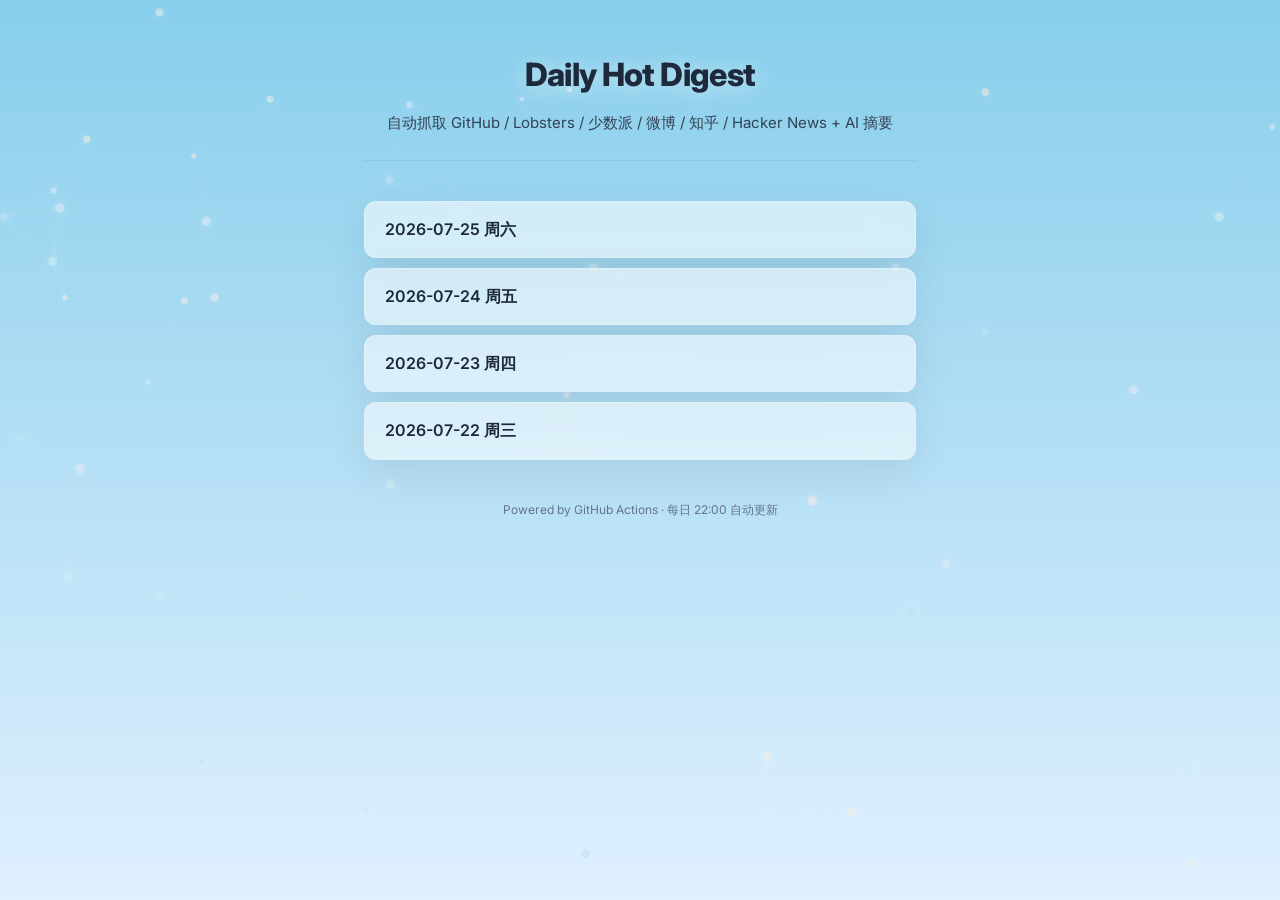
==== site/index.html @ 611ba4c2 "auto: daily digest 2026-07-25" ====
<!DOCTYPE html>
<html lang="zh-CN">
<head>
<meta charset="UTF-8">
<meta name="viewport" content="width=device-width, initial-scale=1.0">
<title>Daily Hot Digest - Archive</title>
<link rel="preconnect" href="https://fonts.googleapis.com" />
<link rel="preconnect" href="https://fonts.gstatic.com" crossorigin />
<link href="https://fonts.googleapis.com/css2?family=Inter:opsz,wght@14..32,400;14..32,500;14..32,600;14..32,700;14..32,800&display=swap" rel="stylesheet" />
<style>
* { margin: 0; padding: 0; box-sizing: border-box; }
:root {
    --bg-primary: #f0f4fa; --bg-card: rgba(255,255,255,0.55); --border-card: rgba(255,255,255,0.25);
    --text-primary: #1e293b; --text-secondary: #334155; --text-muted: #64748b;
    --shadow-card: 0 12px 40px rgba(0,0,0,0.08); --radius-card: 20px;
    --transition-smooth: cubic-bezier(0.22, 1, 0.36, 1);
    --color-dev: #3b82f6;
}
html { scroll-behavior: smooth; }
body {
    font-family: 'Inter', -apple-system, 'Segoe UI', 'Microsoft YaHei', 'PingFang SC', sans-serif;
    background: var(--bg-primary); color: var(--text-primary);
    min-height: 100vh; overflow-x: hidden; line-height: 1.7;
}
#bg-canvas { position: fixed; top: 0; left: 0; width: 100vw; height: 100vh; z-index: 0; pointer-events: none; }
.container { position: relative; z-index: 2; max-width: 600px; margin: 0 auto; padding: 48px 24px 64px; }
.header { text-align: center; margin-bottom: 40px; padding-bottom: 24px; border-bottom: 1px solid rgba(0,0,0,0.06); }
.header h1 {
    font-size: 32px; font-weight: 800; letter-spacing: -0.02em;
    color: var(--text-primary);
    text-shadow: 0 2px 20px rgba(255,255,255,0.5);
}
.header p { font-size: 15px; color: var(--text-secondary); margin-top: 8px; }
.date-list { list-style: none; }
.date-list li {
    background: var(--bg-card); backdrop-filter: blur(20px); -webkit-backdrop-filter: blur(20px);
    border: 1px solid var(--border-card); border-radius: 12px;
    padding: 14px 20px; margin-bottom: 10px; box-shadow: var(--shadow-card);
    transition: transform 0.3s var(--transition-smooth), border-color 0.3s ease;
}
.date-list li:hover { transform: translateY(-2px); border-color: rgba(255,255,255,0.5); }
.date-list li a {
    color: var(--text-primary); text-decoration: none; font-size: 16px; font-weight: 600;
}
.date-list li a:hover { color: var(--color-dev, #3b82f6); }
.empty { text-align: center; padding: 60px 20px; color: var(--text-secondary); font-size: 15px; }
.footer { text-align: center; margin-top: 40px; font-size: 12px; color: var(--text-muted); }
::-webkit-scrollbar { width: 6px; }
::-webkit-scrollbar-track { background: transparent; }
::-webkit-scrollbar-thumb { background: rgba(0,0,0,0.15); border-radius: 10px; }
</style>
</head>
<body>
<canvas id="bg-canvas"></canvas>
<div class="container">
    <div class="header">
        <h1>Daily Hot Digest</h1>
        <p>自动抓取 GitHub / Lobsters / 少数派 / 微博 / 知乎 / Hacker News + AI 摘要</p>
    </div>
    <ul class="date-list"><li><a href="2026-07-25.html">2026-07-25 周六</a></li><li><a href="2026-07-24.html">2026-07-24 周五</a></li><li><a href="2026-07-23.html">2026-07-23 周四</a></li><li><a href="2026-07-22.html">2026-07-22 周三</a></li></ul>
    <div class="footer">
        Powered by GitHub Actions &middot; 每日 22:00 自动更新
    </div>
</div>
<script>

(function() {
    'use strict';
    var canvas = document.getElementById('bg-canvas');
    if (!canvas) return;
    var ctx = canvas.getContext('2d');
    var W, H;

    function resize() {
        W = window.innerWidth; H = window.innerHeight;
        canvas.width = W; canvas.height = H;
    }
    window.addEventListener('resize', resize);
    resize();

    // 加载蓝天白云背景图片
    var bgImage = new Image();
    bgImage.crossOrigin = 'anonymous';
    bgImage.src = 'https://images.unsplash.com/photo-1506744038136-46273834b3fb?w=1920&q=80';
    var bgLoaded = false;
    bgImage.onload = function() { bgLoaded = true; };
    bgImage.onerror = function() { bgLoaded = false; };

    // 粒子系统（适配蓝天白云风格）
    var particles = [];
    var PARTICLE_COUNT = 50;
    var CONNECTION_DIST = 130;
    var MOUSE_RADIUS = 160;
    var mouseX = null, mouseY = null;

    var colorPalette = [
        'hsla(210, 80%, 90%, 0.7)',
        'hsla(200, 70%, 85%, 0.6)',
        'hsla(40, 60%, 92%, 0.5)',
        'hsla(0, 50%, 95%, 0.5)',
        'hsla(190, 60%, 88%, 0.6)',
        'hsla(220, 50%, 92%, 0.6)',
    ];

    function Particle() { this.reset(); }
    Particle.prototype.reset = function() {
        this.x = Math.random() * W; this.y = Math.random() * H;
        this.vx = (Math.random() - 0.5) * 0.6; this.vy = (Math.random() - 0.5) * 0.6;
        this.radius = 2 + Math.random() * 3;
        this.color = colorPalette[Math.floor(Math.random() * colorPalette.length)];
    };
    Particle.prototype.update = function() {
        this.x += this.vx; this.y += this.vy;
        if (mouseX !== null && mouseY !== null) {
            var dx = this.x - mouseX, dy = this.y - mouseY;
            var dist = Math.sqrt(dx * dx + dy * dy);
            if (dist < MOUSE_RADIUS && dist > 1) {
                var force = (MOUSE_RADIUS - dist) / MOUSE_RADIUS * 0.4;
                this.x += (dx / dist) * force; this.y += (dy / dist) * force;
            }
        }
        if (this.x < 0) { this.x = 0; this.vx *= -0.5; }
        if (this.x > W) { this.x = W; this.vx *= -0.5; }
        if (this.y < 0) { this.y = 0; this.vy *= -0.5; }
        if (this.y > H) { this.y = H; this.vy *= -0.5; }
        this.vx += (Math.random() - 0.5) * 0.03;
        this.vy += (Math.random() - 0.5) * 0.03;
        var sp = Math.sqrt(this.vx * this.vx + this.vy * this.vy);
        if (sp > 0.8) { this.vx = (this.vx / sp) * 0.8; this.vy = (this.vy / sp) * 0.8; }
    };
    Particle.prototype.draw = function() {
        ctx.beginPath(); ctx.arc(this.x, this.y, this.radius, 0, Math.PI * 2);
        ctx.fillStyle = this.color;
        ctx.shadowColor = 'rgba(255,255,255,0.3)'; ctx.shadowBlur = 10;
        ctx.fill(); ctx.shadowBlur = 0;
    };

    for (var i = 0; i < PARTICLE_COUNT; i++) particles.push(new Particle());

    function drawConnections() {
        for (var i = 0; i < particles.length; i++) {
            for (var j = i + 1; j < particles.length; j++) {
                var dx = particles[i].x - particles[j].x;
                var dy = particles[i].y - particles[j].y;
                var dist = Math.sqrt(dx * dx + dy * dy);
                if (dist < CONNECTION_DIST) {
                    var alpha = (1 - dist / CONNECTION_DIST) * 0.2;
                    ctx.beginPath();
                    ctx.moveTo(particles[i].x, particles[i].y);
                    ctx.lineTo(particles[j].x, particles[j].y);
                    ctx.strokeStyle = 'rgba(255, 255, 255, ' + alpha + ')';
                    ctx.lineWidth = 0.8; ctx.stroke();
                }
            }
        }
    }

    document.addEventListener('mousemove', function(e) { mouseX = e.clientX; mouseY = e.clientY; });
    document.addEventListener('mouseleave', function() { mouseX = null; mouseY = null; });
    document.addEventListener('touchmove', function(e) {
        var t = e.touches[0]; if (t) { mouseX = t.clientX; mouseY = t.clientY; }
    }, { passive: true });
    document.addEventListener('touchend', function() { mouseX = null; mouseY = null; });

    function render() {
        ctx.clearRect(0, 0, W, H);
        if (bgLoaded && bgImage.complete && bgImage.naturalWidth > 0) {
            var imgAspect = bgImage.naturalWidth / bgImage.naturalHeight;
            var canvasAspect = W / H;
            var drawW, drawH, offsetX, offsetY;
            // Cover 模式：图片铺满画布，裁剪多余部分
            if (imgAspect > canvasAspect) {
                drawH = H; drawW = H * imgAspect; offsetX = (W - drawW) / 2; offsetY = 0;
            } else {
                drawW = W; drawH = W / imgAspect; offsetX = 0; offsetY = (H - drawH) / 2;
            }
            ctx.drawImage(bgImage, offsetX, offsetY, drawW, drawH);
        } else {
            var grad = ctx.createLinearGradient(0, 0, 0, H);
            grad.addColorStop(0, '#87CEEB'); grad.addColorStop(1, '#E0F0FF');
            ctx.fillStyle = grad; ctx.fillRect(0, 0, W, H);
        }
        drawConnections();
        for (var i = 0; i < particles.length; i++) { particles[i].update(); particles[i].draw(); }
        requestAnimationFrame(render);
    }

    resize(); render();
    window.addEventListener('resize', function() {
        resize();
        for (var i = 0; i < particles.length; i++) {
            particles[i].x = Math.min(particles[i].x, W);
            particles[i].y = Math.min(particles[i].y, H);
        }
    });
})();

</script>
</body>
</html>
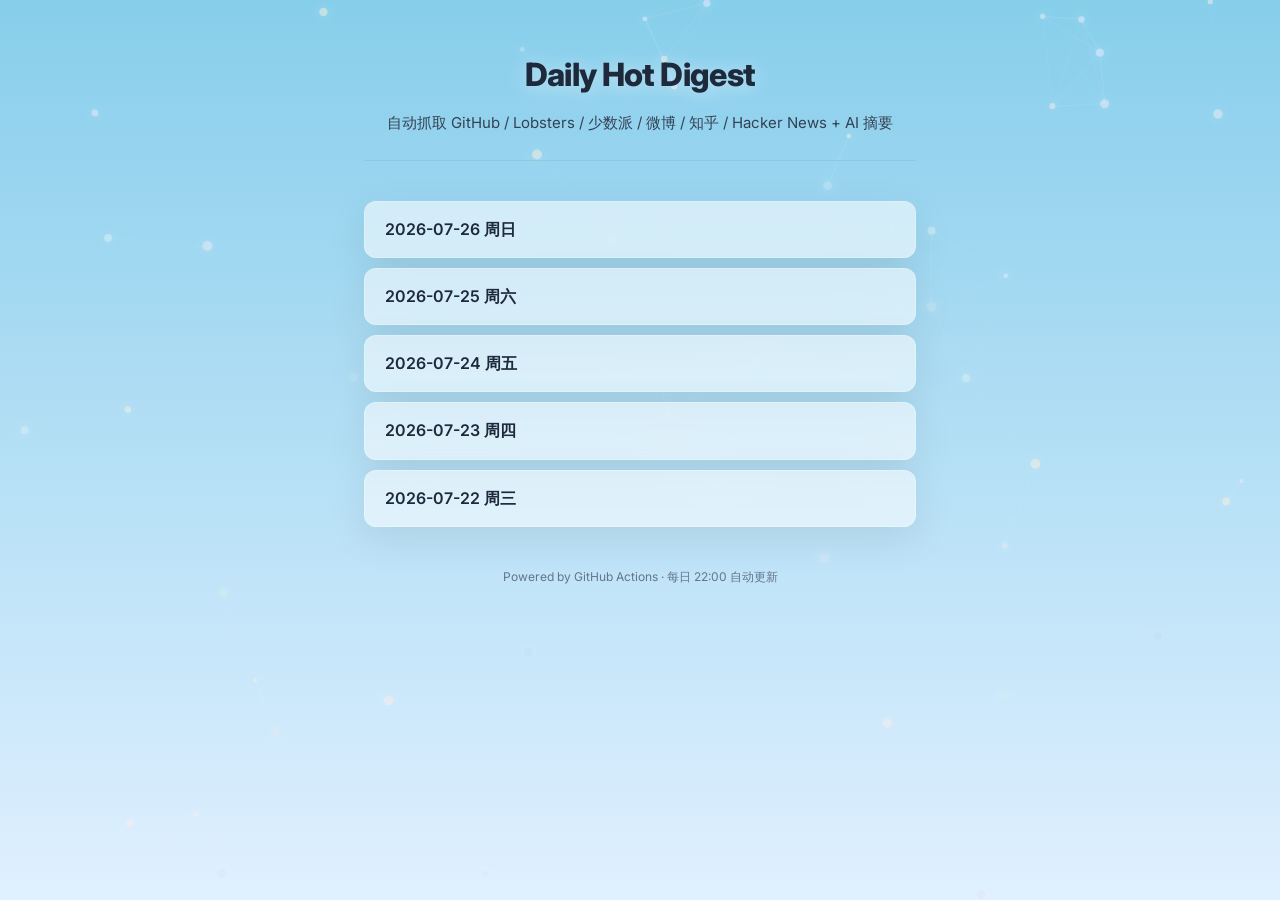
==== commit f9840be0: "auto: daily digest 2026-07-26" ====
--- a/site/index.html
+++ b/site/index.html
@@ -57,7 +57,7 @@
         <h1>Daily Hot Digest</h1>
         <p>自动抓取 GitHub / Lobsters / 少数派 / 微博 / 知乎 / Hacker News + AI 摘要</p>
     </div>
-    <ul class="date-list"><li><a href="2026-07-25.html">2026-07-25 周六</a></li><li><a href="2026-07-24.html">2026-07-24 周五</a></li><li><a href="2026-07-23.html">2026-07-23 周四</a></li><li><a href="2026-07-22.html">2026-07-22 周三</a></li></ul>
+    <ul class="date-list"><li><a href="2026-07-26.html">2026-07-26 周日</a></li><li><a href="2026-07-25.html">2026-07-25 周六</a></li><li><a href="2026-07-24.html">2026-07-24 周五</a></li><li><a href="2026-07-23.html">2026-07-23 周四</a></li><li><a href="2026-07-22.html">2026-07-22 周三</a></li></ul>
     <div class="footer">
         Powered by GitHub Actions &middot; 每日 22:00 自动更新
     </div>
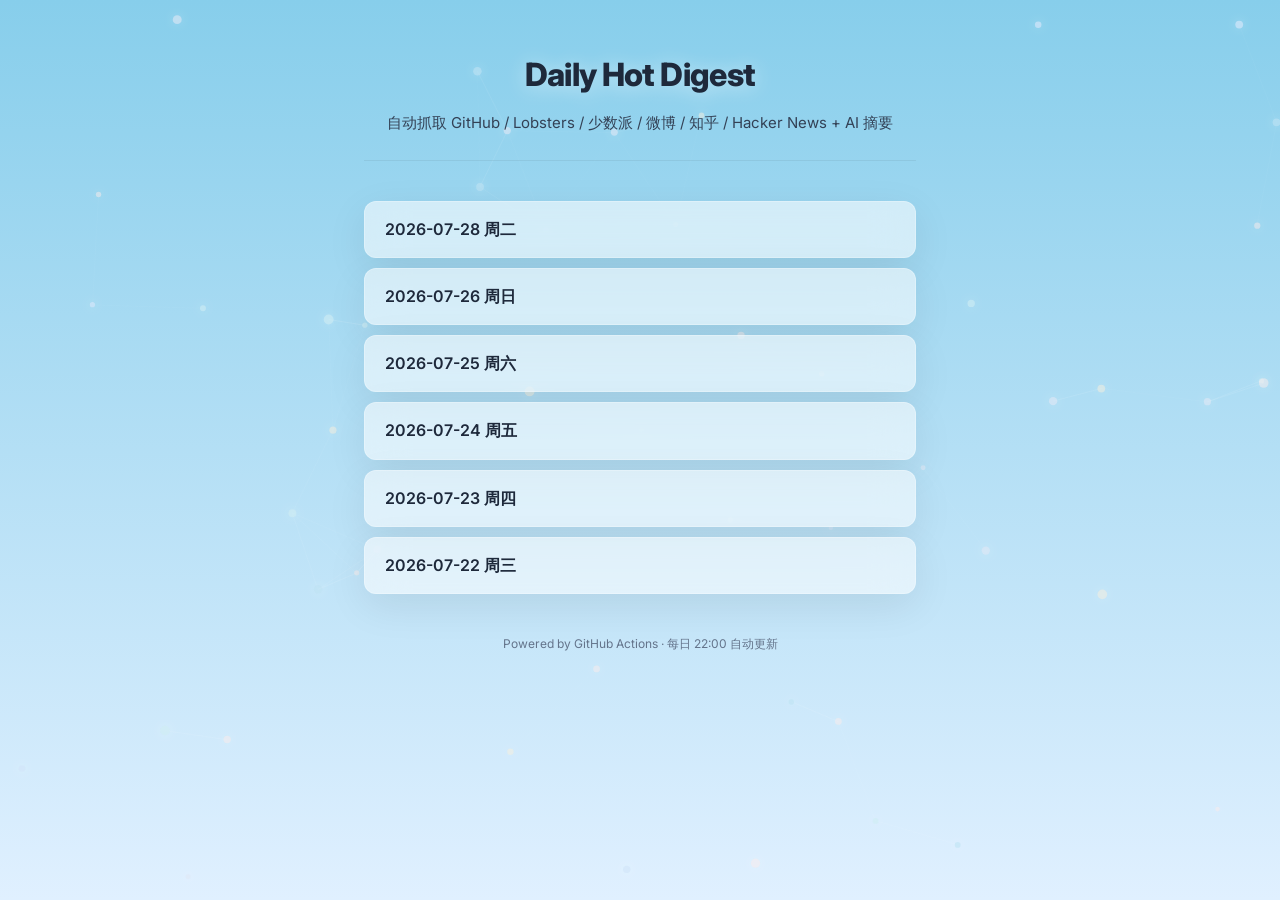
==== commit 4a9df4d1: "auto: daily digest 2026-07-27" ====
--- a/site/index.html
+++ b/site/index.html
@@ -57,7 +57,7 @@
         <h1>Daily Hot Digest</h1>
         <p>自动抓取 GitHub / Lobsters / 少数派 / 微博 / 知乎 / Hacker News + AI 摘要</p>
     </div>
-    <ul class="date-list"><li><a href="2026-07-26.html">2026-07-26 周日</a></li><li><a href="2026-07-25.html">2026-07-25 周六</a></li><li><a href="2026-07-24.html">2026-07-24 周五</a></li><li><a href="2026-07-23.html">2026-07-23 周四</a></li><li><a href="2026-07-22.html">2026-07-22 周三</a></li></ul>
+    <ul class="date-list"><li><a href="2026-07-28.html">2026-07-28 周二</a></li><li><a href="2026-07-26.html">2026-07-26 周日</a></li><li><a href="2026-07-25.html">2026-07-25 周六</a></li><li><a href="2026-07-24.html">2026-07-24 周五</a></li><li><a href="2026-07-23.html">2026-07-23 周四</a></li><li><a href="2026-07-22.html">2026-07-22 周三</a></li></ul>
     <div class="footer">
         Powered by GitHub Actions &middot; 每日 22:00 自动更新
     </div>
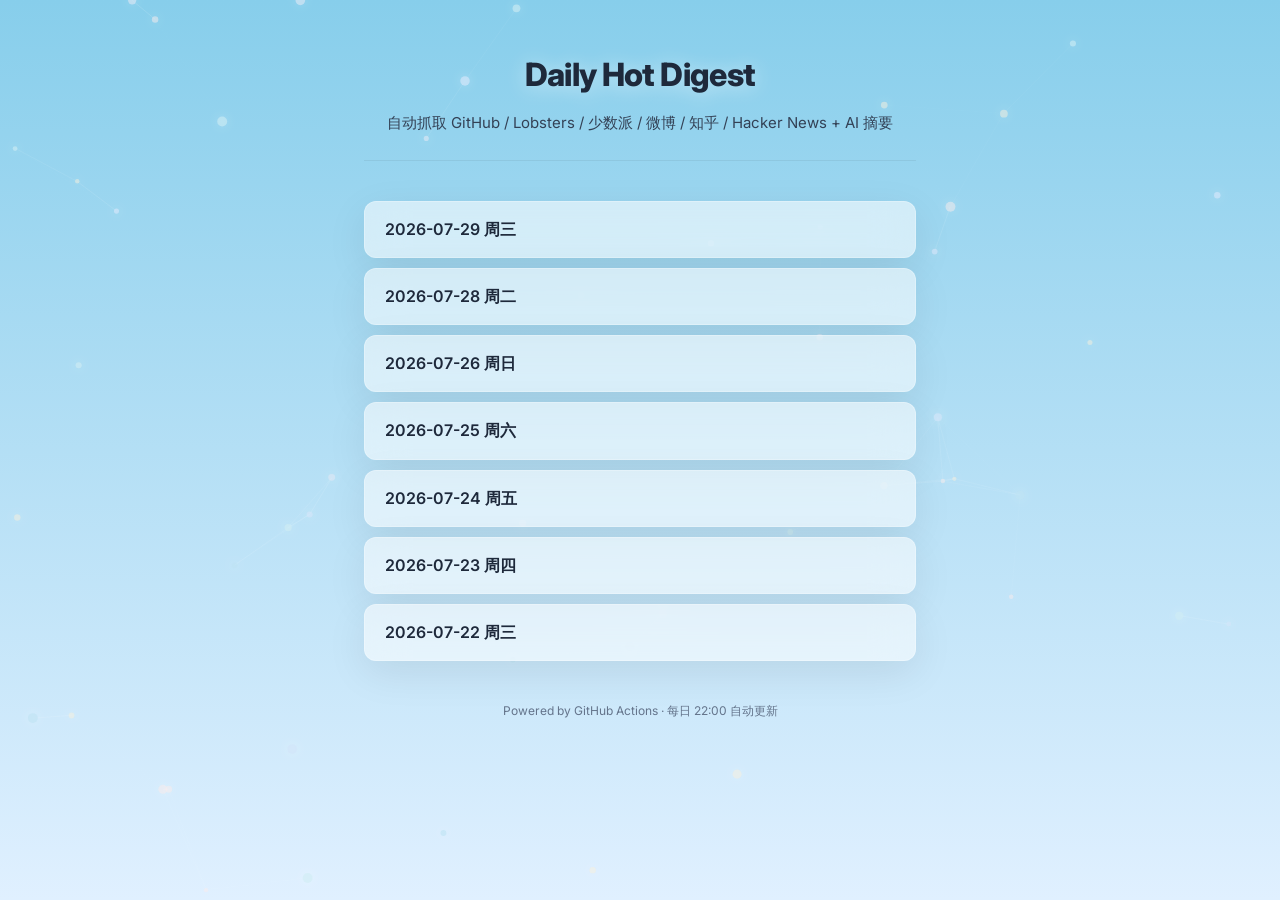
==== commit 9fd22c36: "auto: daily digest 2026-07-28" ====
--- a/site/index.html
+++ b/site/index.html
@@ -57,7 +57,7 @@
         <h1>Daily Hot Digest</h1>
         <p>自动抓取 GitHub / Lobsters / 少数派 / 微博 / 知乎 / Hacker News + AI 摘要</p>
     </div>
-    <ul class="date-list"><li><a href="2026-07-28.html">2026-07-28 周二</a></li><li><a href="2026-07-26.html">2026-07-26 周日</a></li><li><a href="2026-07-25.html">2026-07-25 周六</a></li><li><a href="2026-07-24.html">2026-07-24 周五</a></li><li><a href="2026-07-23.html">2026-07-23 周四</a></li><li><a href="2026-07-22.html">2026-07-22 周三</a></li></ul>
+    <ul class="date-list"><li><a href="2026-07-29.html">2026-07-29 周三</a></li><li><a href="2026-07-28.html">2026-07-28 周二</a></li><li><a href="2026-07-26.html">2026-07-26 周日</a></li><li><a href="2026-07-25.html">2026-07-25 周六</a></li><li><a href="2026-07-24.html">2026-07-24 周五</a></li><li><a href="2026-07-23.html">2026-07-23 周四</a></li><li><a href="2026-07-22.html">2026-07-22 周三</a></li></ul>
     <div class="footer">
         Powered by GitHub Actions &middot; 每日 22:00 自动更新
     </div>
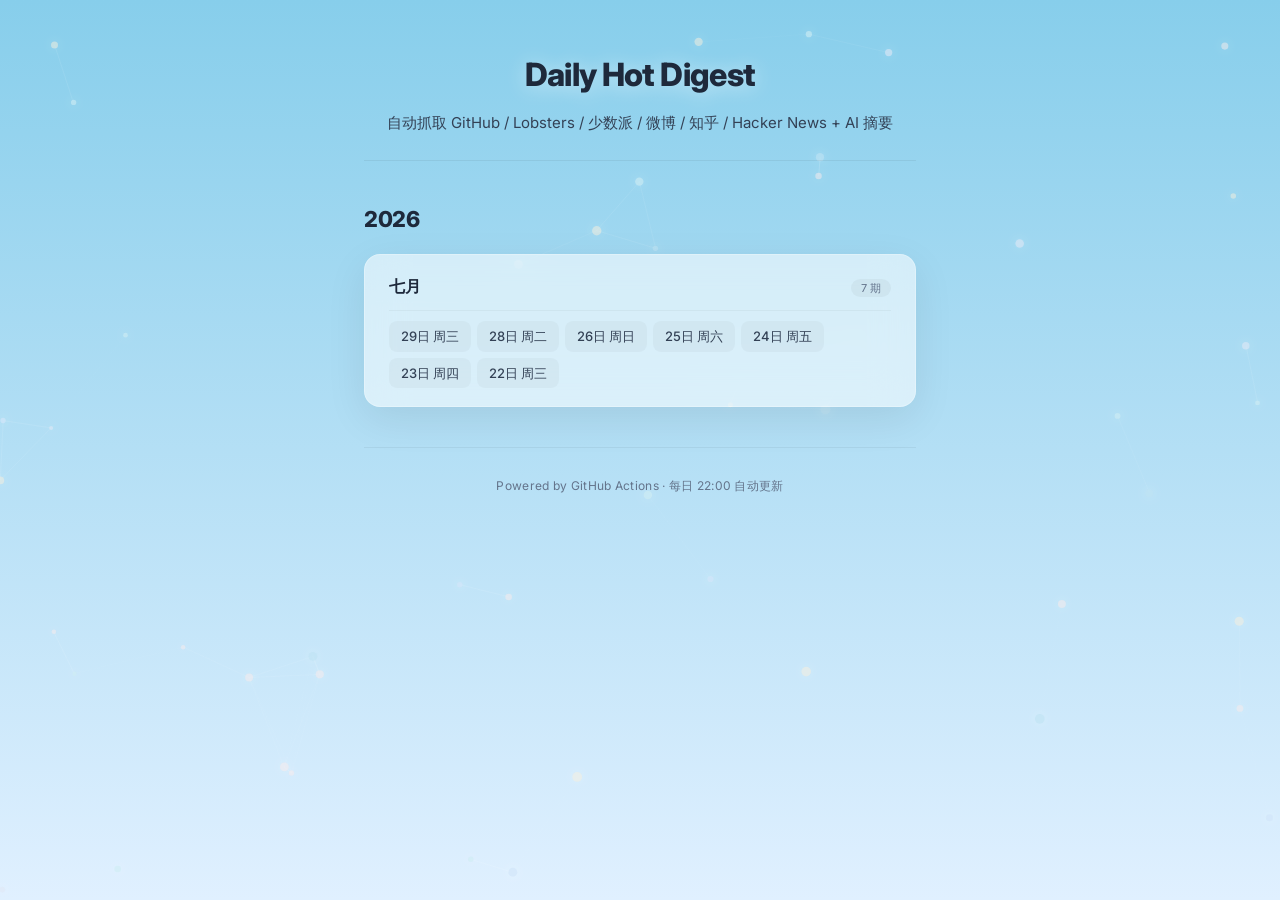
==== commit a22b3433: "refactor: 提取共享资源外置，精简HTML体积，按月归档 - CSS/JS 提取到 site/assets/ (style.css, particles.js, counter.js, tab" ====
--- a/site/index.html
+++ b/site/index.html
@@ -7,194 +7,28 @@
 <link rel="preconnect" href="https://fonts.googleapis.com" />
 <link rel="preconnect" href="https://fonts.gstatic.com" crossorigin />
 <link href="https://fonts.googleapis.com/css2?family=Inter:opsz,wght@14..32,400;14..32,500;14..32,600;14..32,700;14..32,800&display=swap" rel="stylesheet" />
-<style>
-* { margin: 0; padding: 0; box-sizing: border-box; }
-:root {
-    --bg-primary: #f0f4fa; --bg-card: rgba(255,255,255,0.55); --border-card: rgba(255,255,255,0.25);
-    --text-primary: #1e293b; --text-secondary: #334155; --text-muted: #64748b;
-    --shadow-card: 0 12px 40px rgba(0,0,0,0.08); --radius-card: 20px;
-    --transition-smooth: cubic-bezier(0.22, 1, 0.36, 1);
-    --color-dev: #3b82f6;
-}
-html { scroll-behavior: smooth; }
-body {
-    font-family: 'Inter', -apple-system, 'Segoe UI', 'Microsoft YaHei', 'PingFang SC', sans-serif;
-    background: var(--bg-primary); color: var(--text-primary);
-    min-height: 100vh; overflow-x: hidden; line-height: 1.7;
-}
-#bg-canvas { position: fixed; top: 0; left: 0; width: 100vw; height: 100vh; z-index: 0; pointer-events: none; }
-.container { position: relative; z-index: 2; max-width: 600px; margin: 0 auto; padding: 48px 24px 64px; }
-.header { text-align: center; margin-bottom: 40px; padding-bottom: 24px; border-bottom: 1px solid rgba(0,0,0,0.06); }
-.header h1 {
-    font-size: 32px; font-weight: 800; letter-spacing: -0.02em;
-    color: var(--text-primary);
-    text-shadow: 0 2px 20px rgba(255,255,255,0.5);
-}
-.header p { font-size: 15px; color: var(--text-secondary); margin-top: 8px; }
-.date-list { list-style: none; }
-.date-list li {
-    background: var(--bg-card); backdrop-filter: blur(20px); -webkit-backdrop-filter: blur(20px);
-    border: 1px solid var(--border-card); border-radius: 12px;
-    padding: 14px 20px; margin-bottom: 10px; box-shadow: var(--shadow-card);
-    transition: transform 0.3s var(--transition-smooth), border-color 0.3s ease;
-}
-.date-list li:hover { transform: translateY(-2px); border-color: rgba(255,255,255,0.5); }
-.date-list li a {
-    color: var(--text-primary); text-decoration: none; font-size: 16px; font-weight: 600;
-}
-.date-list li a:hover { color: var(--color-dev, #3b82f6); }
-.empty { text-align: center; padding: 60px 20px; color: var(--text-secondary); font-size: 15px; }
-.footer { text-align: center; margin-top: 40px; font-size: 12px; color: var(--text-muted); }
-::-webkit-scrollbar { width: 6px; }
-::-webkit-scrollbar-track { background: transparent; }
-::-webkit-scrollbar-thumb { background: rgba(0,0,0,0.15); border-radius: 10px; }
-</style>
+<link rel="stylesheet" href="assets/style.css" />
 </head>
 <body>
-<canvas id="bg-canvas"></canvas>
-<div class="container">
-    <div class="header">
+<canvas id="bg-canvas" data-particles="50"></canvas>
+<div class="container container-narrow">
+    <div class="index-header">
         <h1>Daily Hot Digest</h1>
         <p>自动抓取 GitHub / Lobsters / 少数派 / 微博 / 知乎 / Hacker News + AI 摘要</p>
     </div>
-    <ul class="date-list"><li><a href="2026-07-29.html">2026-07-29 周三</a></li><li><a href="2026-07-28.html">2026-07-28 周二</a></li><li><a href="2026-07-26.html">2026-07-26 周日</a></li><li><a href="2026-07-25.html">2026-07-25 周六</a></li><li><a href="2026-07-24.html">2026-07-24 周五</a></li><li><a href="2026-07-23.html">2026-07-23 周四</a></li><li><a href="2026-07-22.html">2026-07-22 周三</a></li></ul>
+    <h2 class="archive-year">2026</h2>
+<div class="archive-month">
+  <div class="archive-month-header">
+    <span class="month-title">七月</span>
+    <span><span class="month-count">7 期</span></span>
+  </div>
+  <ul class="archive-dates"><li><a href="2026-07-29.html">29日 周三</a></li><li><a href="2026-07-28.html">28日 周二</a></li><li><a href="2026-07-26.html">26日 周日</a></li><li><a href="2026-07-25.html">25日 周六</a></li><li><a href="2026-07-24.html">24日 周五</a></li><li><a href="2026-07-23.html">23日 周四</a></li><li><a href="2026-07-22.html">22日 周三</a></li></ul>
+</div>
+
     <div class="footer">
         Powered by GitHub Actions &middot; 每日 22:00 自动更新
     </div>
 </div>
-<script>
-
-(function() {
-    'use strict';
-    var canvas = document.getElementById('bg-canvas');
-    if (!canvas) return;
-    var ctx = canvas.getContext('2d');
-    var W, H;
-
-    function resize() {
-        W = window.innerWidth; H = window.innerHeight;
-        canvas.width = W; canvas.height = H;
-    }
-    window.addEventListener('resize', resize);
-    resize();
-
-    // 加载蓝天白云背景图片
-    var bgImage = new Image();
-    bgImage.crossOrigin = 'anonymous';
-    bgImage.src = 'https://images.unsplash.com/photo-1506744038136-46273834b3fb?w=1920&q=80';
-    var bgLoaded = false;
-    bgImage.onload = function() { bgLoaded = true; };
-    bgImage.onerror = function() { bgLoaded = false; };
-
-    // 粒子系统（适配蓝天白云风格）
-    var particles = [];
-    var PARTICLE_COUNT = 50;
-    var CONNECTION_DIST = 130;
-    var MOUSE_RADIUS = 160;
-    var mouseX = null, mouseY = null;
-
-    var colorPalette = [
-        'hsla(210, 80%, 90%, 0.7)',
-        'hsla(200, 70%, 85%, 0.6)',
-        'hsla(40, 60%, 92%, 0.5)',
-        'hsla(0, 50%, 95%, 0.5)',
-        'hsla(190, 60%, 88%, 0.6)',
-        'hsla(220, 50%, 92%, 0.6)',
-    ];
-
-    function Particle() { this.reset(); }
-    Particle.prototype.reset = function() {
-        this.x = Math.random() * W; this.y = Math.random() * H;
-        this.vx = (Math.random() - 0.5) * 0.6; this.vy = (Math.random() - 0.5) * 0.6;
-        this.radius = 2 + Math.random() * 3;
-        this.color = colorPalette[Math.floor(Math.random() * colorPalette.length)];
-    };
-    Particle.prototype.update = function() {
-        this.x += this.vx; this.y += this.vy;
-        if (mouseX !== null && mouseY !== null) {
-            var dx = this.x - mouseX, dy = this.y - mouseY;
-            var dist = Math.sqrt(dx * dx + dy * dy);
-            if (dist < MOUSE_RADIUS && dist > 1) {
-                var force = (MOUSE_RADIUS - dist) / MOUSE_RADIUS * 0.4;
-                this.x += (dx / dist) * force; this.y += (dy / dist) * force;
-            }
-        }
-        if (this.x < 0) { this.x = 0; this.vx *= -0.5; }
-        if (this.x > W) { this.x = W; this.vx *= -0.5; }
-        if (this.y < 0) { this.y = 0; this.vy *= -0.5; }
-        if (this.y > H) { this.y = H; this.vy *= -0.5; }
-        this.vx += (Math.random() - 0.5) * 0.03;
-        this.vy += (Math.random() - 0.5) * 0.03;
-        var sp = Math.sqrt(this.vx * this.vx + this.vy * this.vy);
-        if (sp > 0.8) { this.vx = (this.vx / sp) * 0.8; this.vy = (this.vy / sp) * 0.8; }
-    };
-    Particle.prototype.draw = function() {
-        ctx.beginPath(); ctx.arc(this.x, this.y, this.radius, 0, Math.PI * 2);
-        ctx.fillStyle = this.color;
-        ctx.shadowColor = 'rgba(255,255,255,0.3)'; ctx.shadowBlur = 10;
-        ctx.fill(); ctx.shadowBlur = 0;
-    };
-
-    for (var i = 0; i < PARTICLE_COUNT; i++) particles.push(new Particle());
-
-    function drawConnections() {
-        for (var i = 0; i < particles.length; i++) {
-            for (var j = i + 1; j < particles.length; j++) {
-                var dx = particles[i].x - particles[j].x;
-                var dy = particles[i].y - particles[j].y;
-                var dist = Math.sqrt(dx * dx + dy * dy);
-                if (dist < CONNECTION_DIST) {
-                    var alpha = (1 - dist / CONNECTION_DIST) * 0.2;
-                    ctx.beginPath();
-                    ctx.moveTo(particles[i].x, particles[i].y);
-                    ctx.lineTo(particles[j].x, particles[j].y);
-                    ctx.strokeStyle = 'rgba(255, 255, 255, ' + alpha + ')';
-                    ctx.lineWidth = 0.8; ctx.stroke();
-                }
-            }
-        }
-    }
-
-    document.addEventListener('mousemove', function(e) { mouseX = e.clientX; mouseY = e.clientY; });
-    document.addEventListener('mouseleave', function() { mouseX = null; mouseY = null; });
-    document.addEventListener('touchmove', function(e) {
-        var t = e.touches[0]; if (t) { mouseX = t.clientX; mouseY = t.clientY; }
-    }, { passive: true });
-    document.addEventListener('touchend', function() { mouseX = null; mouseY = null; });
-
-    function render() {
-        ctx.clearRect(0, 0, W, H);
-        if (bgLoaded && bgImage.complete && bgImage.naturalWidth > 0) {
-            var imgAspect = bgImage.naturalWidth / bgImage.naturalHeight;
-            var canvasAspect = W / H;
-            var drawW, drawH, offsetX, offsetY;
-            // Cover 模式：图片铺满画布，裁剪多余部分
-            if (imgAspect > canvasAspect) {
-                drawH = H; drawW = H * imgAspect; offsetX = (W - drawW) / 2; offsetY = 0;
-            } else {
-                drawW = W; drawH = W / imgAspect; offsetX = 0; offsetY = (H - drawH) / 2;
-            }
-            ctx.drawImage(bgImage, offsetX, offsetY, drawW, drawH);
-        } else {
-            var grad = ctx.createLinearGradient(0, 0, 0, H);
-            grad.addColorStop(0, '#87CEEB'); grad.addColorStop(1, '#E0F0FF');
-            ctx.fillStyle = grad; ctx.fillRect(0, 0, W, H);
-        }
-        drawConnections();
-        for (var i = 0; i < particles.length; i++) { particles[i].update(); particles[i].draw(); }
-        requestAnimationFrame(render);
-    }
-
-    resize(); render();
-    window.addEventListener('resize', function() {
-        resize();
-        for (var i = 0; i < particles.length; i++) {
-            particles[i].x = Math.min(particles[i].x, W);
-            particles[i].y = Math.min(particles[i].y, H);
-        }
-    });
-})();
-
-</script>
+<script src="assets/particles.js"></script>
 </body>
 </html>
--- a/site/assets/style.css
+++ b/site/assets/style.css
@@ -0,0 +1,288 @@
+/* Daily Hot Digest — Shared Styles */
+/* 晴空 · 数据宇宙主题 */
+
+* { margin: 0; padding: 0; box-sizing: border-box; }
+
+:root {
+    --bg-primary: #f0f4fa;
+    --bg-card: rgba(255, 255, 255, 0.55);
+    --border-card: rgba(255, 255, 255, 0.25);
+    --text-primary: #1e293b;
+    --text-secondary: #334155;
+    --text-muted: #64748b;
+    --shadow-card: 0 12px 40px rgba(0, 0, 0, 0.08);
+    --radius-card: 20px;
+    --transition-smooth: cubic-bezier(0.22, 1, 0.36, 1);
+    --color-ai: #f97316;
+    --color-dev: #3b82f6;
+    --color-sys: #22c55e;
+    --color-gadget: #a855f7;
+    --color-opinion: #eab308;
+    --color-security: #ef4444;
+    --color-web: #06b6d4;
+}
+
+html { scroll-behavior: smooth; }
+
+body {
+    font-family: 'Inter', -apple-system, 'Segoe UI', 'Microsoft YaHei', 'PingFang SC', sans-serif;
+    background: var(--bg-primary); color: var(--text-primary);
+    min-height: 100vh; overflow-x: hidden; line-height: 1.7;
+}
+
+#bg-canvas { position: fixed; top: 0; left: 0; width: 100vw; height: 100vh; z-index: 0; pointer-events: none; }
+
+.container { position: relative; z-index: 2; max-width: 820px; margin: 0 auto; padding: 48px 24px 64px; }
+.container-narrow { max-width: 600px; }
+
+.header { text-align: center; padding: 24px 0 48px; }
+.header-badge {
+    display: inline-block; background: rgba(255, 255, 255, 0.3);
+    backdrop-filter: blur(8px); border: 1px solid rgba(255, 255, 255, 0.4);
+    padding: 6px 18px; border-radius: 100px; font-size: 12px;
+    font-weight: 600; letter-spacing: 0.5px; color: var(--text-secondary); margin-bottom: 20px; text-transform: uppercase;
+}
+.header h1 {
+    font-size: clamp(40px, 8vw, 68px); font-weight: 800; letter-spacing: -0.03em; line-height: 1.05;
+    color: var(--text-primary);
+    text-shadow: 0 2px 20px rgba(255, 255, 255, 0.5); margin-bottom: 12px;
+}
+.header .sub { font-size: 16px; color: var(--text-secondary); font-weight: 400; letter-spacing: 1px; }
+.header .sub em { font-style: normal; color: var(--text-primary); font-weight: 500; }
+
+.stats-row { display: flex; justify-content: center; gap: 12px 24px; flex-wrap: wrap; margin-top: 28px; }
+.stats-row .stat-item {
+    background: rgba(255, 255, 255, 0.3); border: 1px solid rgba(255, 255, 255, 0.3);
+    backdrop-filter: blur(8px); padding: 8px 22px; border-radius: 100px; font-size: 13px;
+    color: var(--text-secondary); display: flex; align-items: center; gap: 8px;
+}
+.stats-row .stat-item .num { font-weight: 700; font-size: 16px; color: var(--text-primary); font-variant-numeric: tabular-nums; }
+.stats-row .stat-item .label { font-weight: 400; }
+
+.nav-link {
+    display: inline-block; margin-top: 16px; font-size: 13px;
+    color: var(--text-muted); text-decoration: none;
+    border-bottom: 1px dashed rgba(255,255,255,0.1);
+}
+.nav-link:hover { color: var(--text-secondary); }
+
+.card {
+    background: var(--bg-card); backdrop-filter: blur(20px); -webkit-backdrop-filter: blur(20px);
+    border: 1px solid var(--border-card); border-radius: var(--radius-card);
+    padding: 28px 32px; margin-bottom: 20px; box-shadow: var(--shadow-card);
+    transition: transform 0.4s var(--transition-smooth), box-shadow 0.4s var(--transition-smooth), border-color 0.3s ease;
+    opacity: 0; transform: translateY(30px); animation: cardEnter 0.7s var(--transition-smooth) forwards;
+}
+.card:hover { transform: translateY(-4px); box-shadow: 0 20px 48px rgba(0, 0, 0, 0.12); border-color: rgba(255, 255, 255, 0.5); }
+@keyframes cardEnter { to { opacity: 1; transform: translateY(0); } }
+.card:nth-child(1) { animation-delay: 0.05s; }
+.card:nth-child(2) { animation-delay: 0.12s; }
+.card:nth-child(3) { animation-delay: 0.19s; }
+.card:nth-child(4) { animation-delay: 0.26s; }
+.card:nth-child(5) { animation-delay: 0.33s; }
+.card:nth-child(6) { animation-delay: 0.40s; }
+.card:nth-child(7) { animation-delay: 0.47s; }
+
+.card-header {
+    display: flex; align-items: center; gap: 14px; margin-bottom: 18px;
+    padding-bottom: 14px; border-bottom: 1px solid rgba(0, 0, 0, 0.05);
+}
+.card-header .dot { width: 12px; height: 12px; border-radius: 50%; flex-shrink: 0; }
+.card-header .title { font-size: 20px; font-weight: 700; letter-spacing: -0.01em; }
+.card-header .count-badge {
+    margin-left: auto; font-size: 11px; font-weight: 600; text-transform: uppercase;
+    letter-spacing: 0.5px; color: var(--text-muted); background: rgba(0, 0, 0, 0.04);
+    padding: 2px 14px; border-radius: 100px; border: 1px solid rgba(0, 0, 0, 0.04);
+}
+.card p { font-size: 15px; color: var(--text-secondary); margin-bottom: 10px; line-height: 1.8; }
+.card p:last-child { margin-bottom: 0; }
+.card p .highlight { color: var(--text-primary); font-weight: 500; }
+
+.gh-item {
+    display: inline-flex; align-items: center; gap: 6px; background: rgba(0, 0, 0, 0.04);
+    border: 1px solid rgba(0, 0, 0, 0.06); padding: 1px 12px 1px 8px; border-radius: 100px;
+    font-size: 13px; font-weight: 500; color: var(--text-primary); white-space: nowrap;
+    transition: background 0.2s, border-color 0.2s; margin: 0 2px; text-decoration: none;
+}
+.gh-item:hover { background: rgba(0, 0, 0, 0.08); border-color: rgba(0, 0, 0, 0.12); }
+.gh-item .gh-stars { font-weight: 600; color: var(--color-opinion); font-size: 12px; margin-left: 2px; }
+.gh-item .gh-stars::before { content: '\2605 '; font-weight: 400; }
+
+.cite { display: inline; font-size: 11px; font-weight: 700; vertical-align: super; line-height: 1; padding: 0 2px; }
+.cite a { text-decoration: none; color: var(--text-muted); transition: color 0.2s; }
+.cite a:hover { color: var(--text-primary); }
+
+.card-intro {
+    font-size: 14px; color: var(--text-muted); font-style: italic;
+    margin-bottom: 16px; padding-bottom: 12px;
+    border-bottom: 1px solid rgba(255,255,255,0.04);
+}
+.news-item { padding: 14px 0; border-bottom: 1px solid rgba(255,255,255,0.04); }
+.news-item:last-child { border-bottom: none; padding-bottom: 0; }
+.news-item:first-of-type { padding-top: 4px; }
+.news-item-title {
+    font-size: 15px; font-weight: 600; color: var(--text-primary);
+    margin-bottom: 4px; display: flex; align-items: baseline; gap: 8px; flex-wrap: wrap;
+}
+.news-item-title .item-name { font-weight: 700; }
+.news-item-desc { font-size: 14px; color: var(--text-secondary); line-height: 1.7; margin-bottom: 4px; }
+.news-item-note {
+    font-size: 13px; color: var(--text-muted); font-style: italic;
+    padding-left: 12px; border-left: 2px solid rgba(255,255,255,0.08);
+    margin-top: 4px;
+}
+.news-item-cites { display: inline-flex; gap: 4px; margin-left: auto; }
+.news-item-cites .cite a {
+    background: rgba(255,255,255,0.06); padding: 1px 6px; border-radius: 4px;
+    font-size: 10px; font-weight: 600;
+}
+.news-item-cites .cite a:hover { background: rgba(255,255,255,0.12); color: var(--text-primary); }
+
+.source-index {
+    background: var(--bg-card); backdrop-filter: blur(20px); -webkit-backdrop-filter: blur(20px);
+    border: 1px solid var(--border-card); border-radius: var(--radius-card);
+    padding: 28px 32px; margin-top: 32px; box-shadow: var(--shadow-card);
+    opacity: 0; transform: translateY(30px); animation: cardEnter 0.7s var(--transition-smooth) 0.4s forwards;
+}
+.source-index h2 {
+    font-size: 18px; font-weight: 700; margin-bottom: 24px;
+    padding-bottom: 14px; border-bottom: 1px solid rgba(0, 0, 0, 0.05);
+    letter-spacing: -0.01em; color: var(--text-primary);
+}
+.source-group { margin-bottom: 24px; }
+.source-group:last-child { margin-bottom: 0; }
+.source-group-title {
+    font-size: 12px; font-weight: 600; text-transform: uppercase;
+    letter-spacing: 1.2px; color: var(--text-muted); margin-bottom: 10px;
+}
+.source-list { list-style: none; padding: 0; display: grid; grid-template-columns: 1fr 1fr; gap: 4px 16px; }
+.source-list li {
+    font-size: 14px; padding: 6px 0; display: flex; align-items: center; gap: 10px;
+    border-bottom: 1px solid rgba(0, 0, 0, 0.03);
+}
+.source-list li .num {
+    flex-shrink: 0; display: inline-flex; align-items: center; justify-content: center;
+    width: 22px; height: 22px; border-radius: 50%; font-size: 10px; font-weight: 700;
+    color: #fff; background: rgba(0, 0, 0, 0.2);
+}
+.source-list li a { color: var(--text-secondary); text-decoration: none; transition: color 0.2s; font-weight: 500; font-size: 13px; }
+.source-list li a:hover { color: var(--text-primary); }
+.source-list li .desc { color: var(--text-muted); font-size: 12px; font-weight: 400; }
+
+.view-tabs { display: flex; justify-content: center; gap: 8px; margin: 24px 0 28px; }
+.view-tab {
+    padding: 8px 24px; border-radius: 100px; font-size: 13px; font-weight: 600;
+    cursor: pointer; border: 1px solid rgba(255,255,255,0.3);
+    background: rgba(255,255,255,0.25); backdrop-filter: blur(8px);
+    color: var(--text-muted); transition: all 0.3s ease; letter-spacing: 0.3px;
+    user-select: none;
+}
+.view-tab:hover { background: rgba(255,255,255,0.4); color: var(--text-secondary); }
+.view-tab.active {
+    background: rgba(255,255,255,0.65); color: var(--text-primary);
+    border-color: rgba(255,255,255,0.5); box-shadow: 0 2px 12px rgba(0,0,0,0.06);
+}
+
+.footer {
+    text-align: center; margin-top: 40px; font-size: 12px; color: var(--text-muted);
+    letter-spacing: 0.3px; border-top: 1px solid rgba(0, 0, 0, 0.05); padding-top: 28px;
+}
+.footer a { color: var(--text-muted); text-decoration: none; }
+.footer a:hover { color: var(--text-secondary); }
+.footer .heart { color: var(--color-ai); display: inline-block; animation: heartBeat 2s ease-in-out infinite; }
+@keyframes heartBeat { 0%, 100% { transform: scale(1); } 50% { transform: scale(1.2); } }
+
+.dot-ai { background: var(--color-ai); }
+.num-ai { background: var(--color-ai); }
+.highlight-ai { color: var(--color-ai); }
+.dot-dev { background: var(--color-dev); }
+.num-dev { background: var(--color-dev); }
+.highlight-dev { color: var(--color-dev); }
+.dot-sys { background: var(--color-sys); }
+.num-sys { background: var(--color-sys); }
+.highlight-sys { color: var(--color-sys); }
+.dot-gadget { background: var(--color-gadget); }
+.num-gadget { background: var(--color-gadget); }
+.highlight-gadget { color: var(--color-gadget); }
+.dot-opinion { background: var(--color-opinion); }
+.num-opinion { background: var(--color-opinion); }
+.highlight-opinion { color: var(--color-opinion); }
+.dot-security { background: var(--color-security); }
+.num-security { background: var(--color-security); }
+.highlight-security { color: var(--color-security); }
+.dot-web { background: var(--color-web); }
+.num-web { background: var(--color-web); }
+.highlight-web { color: var(--color-web); }
+
+.index-header {
+    text-align: center; margin-bottom: 40px; padding-bottom: 24px;
+    border-bottom: 1px solid rgba(0,0,0,0.06);
+}
+.index-header h1 { font-size: 32px; font-weight: 800; letter-spacing: -0.02em; color: var(--text-primary); text-shadow: 0 2px 20px rgba(255,255,255,0.5); }
+.index-header p { font-size: 15px; color: var(--text-secondary); margin-top: 8px; }
+
+.date-list { list-style: none; }
+.date-list li {
+    background: var(--bg-card); backdrop-filter: blur(20px); -webkit-backdrop-filter: blur(20px);
+    border: 1px solid var(--border-card); border-radius: 12px;
+    padding: 14px 20px; margin-bottom: 10px; box-shadow: var(--shadow-card);
+    transition: transform 0.3s var(--transition-smooth), border-color 0.3s ease;
+}
+.date-list li:hover { transform: translateY(-2px); border-color: rgba(255,255,255,0.5); }
+.date-list li a { color: var(--text-primary); text-decoration: none; font-size: 16px; font-weight: 600; }
+.date-list li a:hover { color: var(--color-dev); }
+
+.archive-year { font-size: 22px; font-weight: 800; color: var(--text-primary); margin: 36px 0 16px; letter-spacing: -0.02em; }
+.archive-year:first-child { margin-top: 0; }
+
+.archive-month {
+    background: var(--bg-card); backdrop-filter: blur(20px); -webkit-backdrop-filter: blur(20px);
+    border: 1px solid var(--border-card); border-radius: 16px;
+    padding: 18px 24px; margin-bottom: 14px; box-shadow: var(--shadow-card);
+}
+.archive-month-header {
+    display: flex; align-items: center; justify-content: space-between;
+    margin-bottom: 10px; padding-bottom: 10px; border-bottom: 1px solid rgba(0,0,0,0.04);
+}
+.archive-month-header a { color: var(--color-dev); text-decoration: none; font-size: 13px; font-weight: 600; }
+.archive-month-header a:hover { text-decoration: underline; }
+.archive-month-header .month-title { font-size: 16px; font-weight: 700; color: var(--text-primary); }
+.archive-month-header .month-count {
+    font-size: 11px; color: var(--text-muted); background: rgba(0,0,0,0.04);
+    padding: 2px 10px; border-radius: 100px; margin-left: 8px;
+}
+.archive-dates { display: flex; flex-wrap: wrap; gap: 6px; list-style: none; }
+.archive-dates li a {
+    display: inline-block; padding: 4px 12px; border-radius: 8px;
+    font-size: 13px; font-weight: 500; color: var(--text-secondary);
+    text-decoration: none; background: rgba(0,0,0,0.03);
+    transition: all 0.2s ease;
+}
+.archive-dates li a:hover { background: rgba(59,130,246,0.1); color: var(--color-dev); }
+
+.empty { text-align: center; padding: 60px 20px; color: var(--text-secondary); font-size: 15px; }
+
+@media (max-width: 640px) {
+    .container { padding: 24px 16px 40px; }
+    .card { padding: 20px 18px; border-radius: 16px; }
+    .source-index { padding: 20px 18px; }
+    .card-header .title { font-size: 17px; }
+    .card p { font-size: 14px; }
+    .stats-row .stat-item { padding: 6px 14px; font-size: 12px; }
+    .gh-item { font-size: 12px; padding: 1px 10px 1px 6px; }
+    .header h1 { font-size: 32px; }
+    .source-list { grid-template-columns: 1fr; }
+    .source-list li a { font-size: 12px; }
+    .archive-month { padding: 14px 16px; }
+}
+
+::-webkit-scrollbar { width: 6px; }
+::-webkit-scrollbar-track { background: transparent; }
+::-webkit-scrollbar-thumb { background: rgba(0, 0, 0, 0.15); border-radius: 10px; }
+::-webkit-scrollbar-thumb:hover { background: rgba(0, 0, 0, 0.25); }
+
+@media (hover: none) {
+    .card:hover { transform: none; box-shadow: var(--shadow-card); }
+    .gh-item:hover { background: rgba(0, 0, 0, 0.04); border-color: rgba(0, 0, 0, 0.06); }
+    .date-list li:hover { transform: none; }
+}
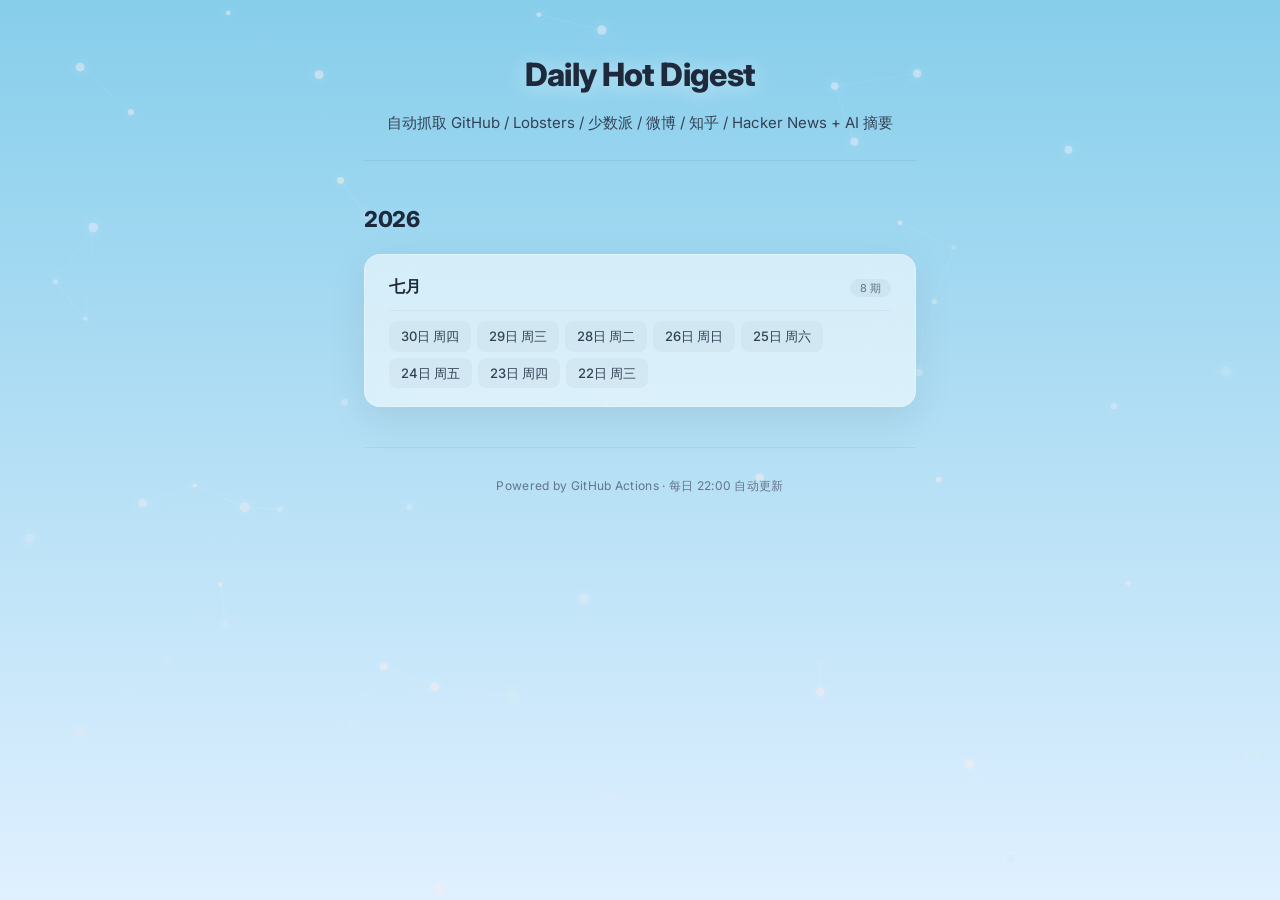
==== commit cb8f6048: "auto: daily digest 2026-07-30" ====
--- a/site/index.html
+++ b/site/index.html
@@ -20,9 +20,9 @@
 <div class="archive-month">
   <div class="archive-month-header">
     <span class="month-title">七月</span>
-    <span><span class="month-count">7 期</span></span>
+    <span><span class="month-count">8 期</span></span>
   </div>
-  <ul class="archive-dates"><li><a href="2026-07-29.html">29日 周三</a></li><li><a href="2026-07-28.html">28日 周二</a></li><li><a href="2026-07-26.html">26日 周日</a></li><li><a href="2026-07-25.html">25日 周六</a></li><li><a href="2026-07-24.html">24日 周五</a></li><li><a href="2026-07-23.html">23日 周四</a></li><li><a href="2026-07-22.html">22日 周三</a></li></ul>
+  <ul class="archive-dates"><li><a href="2026-07-30.html">30日 周四</a></li><li><a href="2026-07-29.html">29日 周三</a></li><li><a href="2026-07-28.html">28日 周二</a></li><li><a href="2026-07-26.html">26日 周日</a></li><li><a href="2026-07-25.html">25日 周六</a></li><li><a href="2026-07-24.html">24日 周五</a></li><li><a href="2026-07-23.html">23日 周四</a></li><li><a href="2026-07-22.html">22日 周三</a></li></ul>
 </div>
 
     <div class="footer">
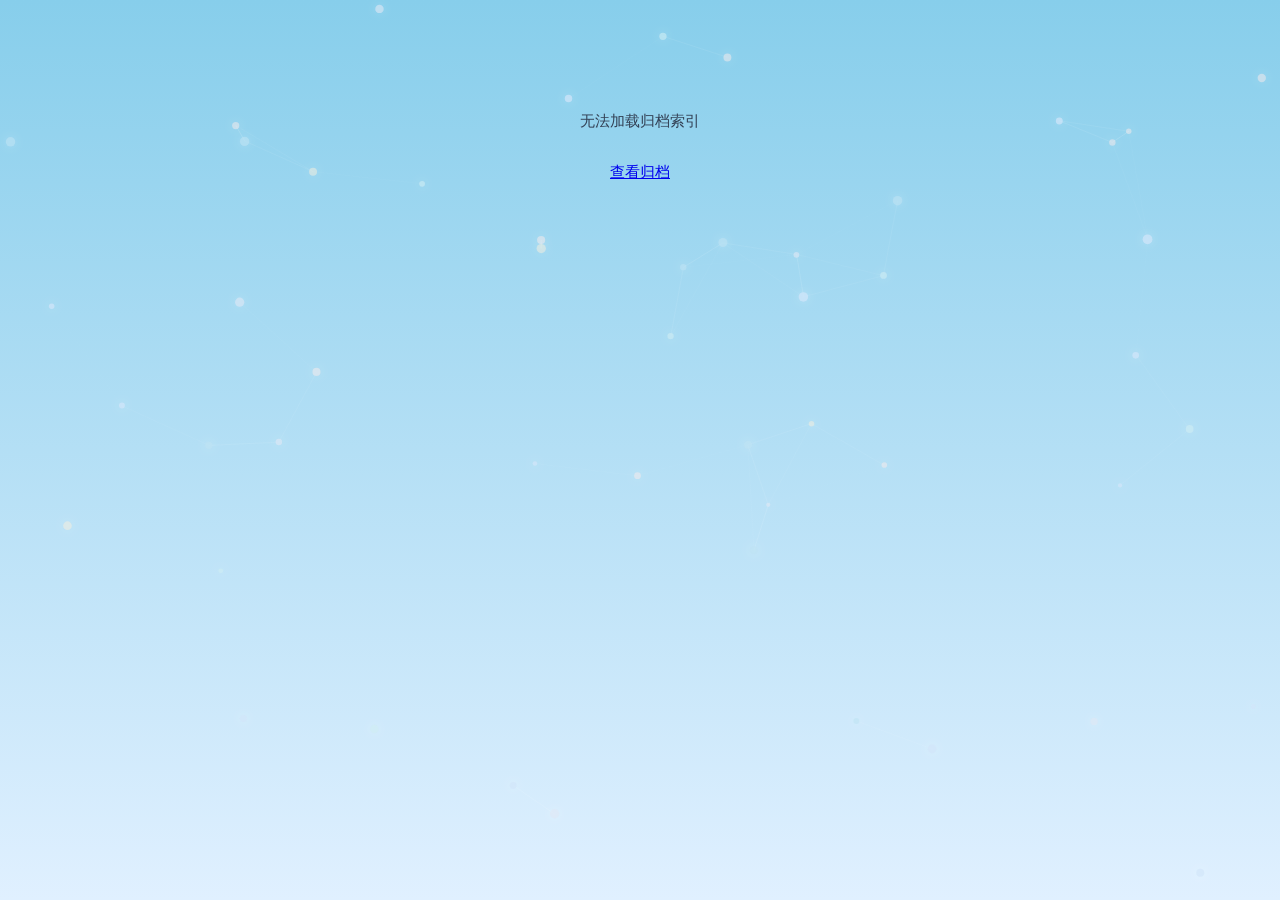
==== commit 946404a5: "fix: replace static index.html with SPA shell The index.html was still the old static archive page (" ====
--- a/site/index.html
+++ b/site/index.html
@@ -3,7 +3,7 @@
 <head>
 <meta charset="UTF-8">
 <meta name="viewport" content="width=device-width, initial-scale=1.0">
-<title>Daily Hot Digest - Archive</title>
+<title>Daily Hot Digest</title>
 <link rel="preconnect" href="https://fonts.googleapis.com" />
 <link rel="preconnect" href="https://fonts.gstatic.com" crossorigin />
 <link href="https://fonts.googleapis.com/css2?family=Inter:opsz,wght@14..32,400;14..32,500;14..32,600;14..32,700;14..32,800&display=swap" rel="stylesheet" />
@@ -11,24 +11,10 @@
 </head>
 <body>
 <canvas id="bg-canvas" data-particles="50"></canvas>
-<div class="container container-narrow">
-    <div class="index-header">
-        <h1>Daily Hot Digest</h1>
-        <p>自动抓取 GitHub / Lobsters / 少数派 / 微博 / 知乎 / Hacker News + AI 摘要</p>
-    </div>
-    <h2 class="archive-year">2026</h2>
-<div class="archive-month">
-  <div class="archive-month-header">
-    <span class="month-title">七月</span>
-    <span><span class="month-count">8 期</span></span>
-  </div>
-  <ul class="archive-dates"><li><a href="2026-07-30.html">30日 周四</a></li><li><a href="2026-07-29.html">29日 周三</a></li><li><a href="2026-07-28.html">28日 周二</a></li><li><a href="2026-07-26.html">26日 周日</a></li><li><a href="2026-07-25.html">25日 周六</a></li><li><a href="2026-07-24.html">24日 周五</a></li><li><a href="2026-07-23.html">23日 周四</a></li><li><a href="2026-07-22.html">22日 周三</a></li></ul>
-</div>
-
-    <div class="footer">
-        Powered by GitHub Actions &middot; 每日 22:00 自动更新
-    </div>
-</div>
+<div class="container" id="content"><div class="loading">加载中...</div></div>
 <script src="assets/particles.js"></script>
+<script src="assets/render.js"></script>
+<script src="assets/counter.js"></script>
+<script src="assets/app.js"></script>
 </body>
-</html>+</html>
--- a/site/assets/style.css
+++ b/site/assets/style.css
@@ -262,6 +262,23 @@
 
 .empty { text-align: center; padding: 60px 20px; color: var(--text-secondary); font-size: 15px; }
 
+/* === SPA: Page Navigation === */
+.page-nav {
+    display: flex; justify-content: center; gap: 12px; flex-wrap: wrap; margin-top: 16px;
+}
+.page-nav .nav-link { margin-top: 0; }
+
+/* === SPA: Loading === */
+.loading {
+    text-align: center; padding: 80px 20px; color: var(--text-muted); font-size: 15px;
+}
+.loading::after {
+    content: ''; display: block; width: 24px; height: 24px; margin: 16px auto 0;
+    border: 3px solid rgba(0,0,0,0.1); border-top-color: var(--color-dev);
+    border-radius: 50%; animation: spin 0.8s linear infinite;
+}
+@keyframes spin { to { transform: rotate(360deg); } }
+
 @media (max-width: 640px) {
     .container { padding: 24px 16px 40px; }
     .card { padding: 20px 18px; border-radius: 16px; }
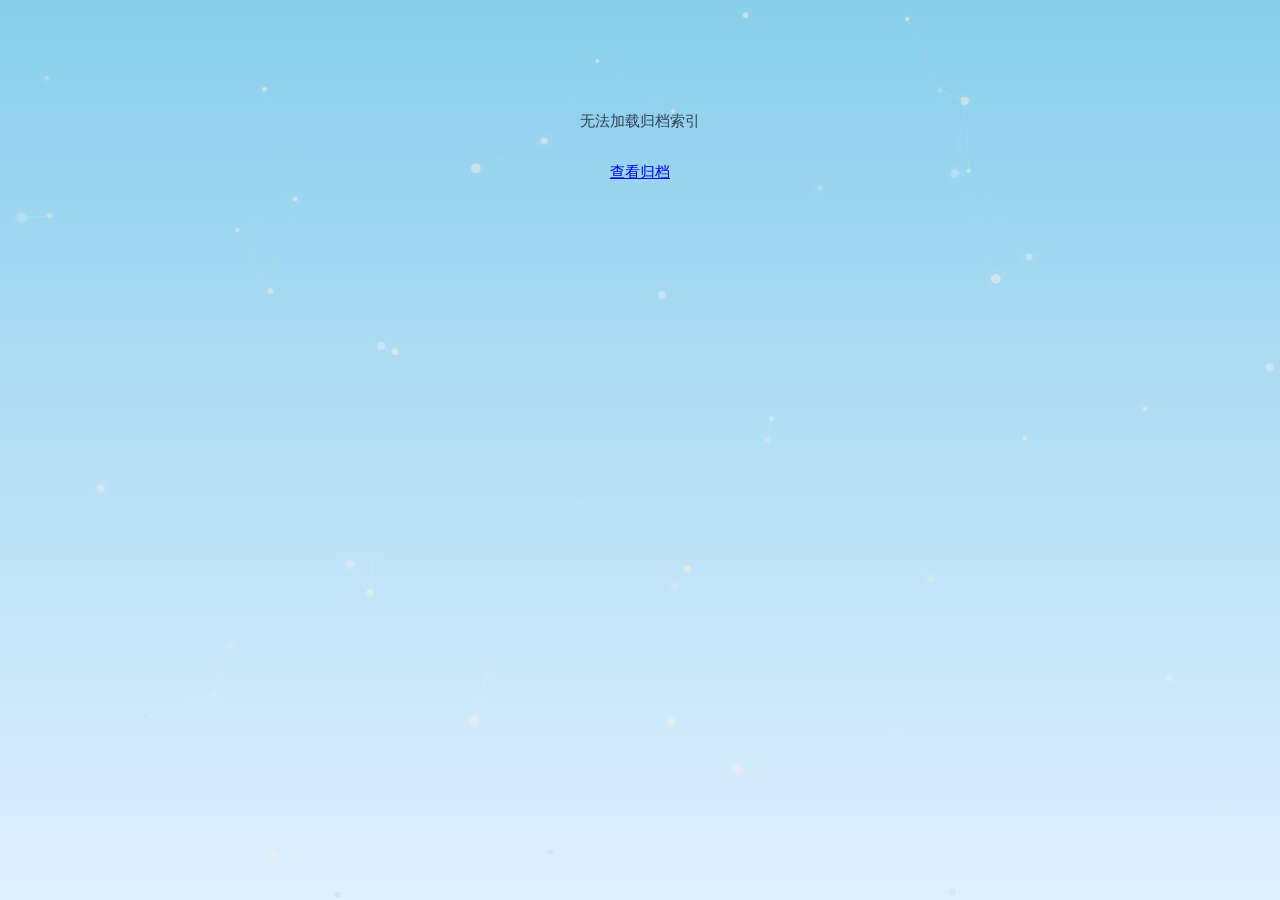
==== commit 69355a12: "fix: 给静态资源加版本号 bust 浏览器缓存 所有 JS/CSS 引用加 ?v=20260810 参数，强制浏览器 重新获取文件，解决缓存导致月份显示错误的问题。" ====
--- a/site/index.html
+++ b/site/index.html
@@ -7,14 +7,14 @@
 <link rel="preconnect" href="https://fonts.googleapis.com" />
 <link rel="preconnect" href="https://fonts.gstatic.com" crossorigin />
 <link href="https://fonts.googleapis.com/css2?family=Inter:opsz,wght@14..32,400;14..32,500;14..32,600;14..32,700;14..32,800&display=swap" rel="stylesheet" />
-<link rel="stylesheet" href="assets/style.css" />
+<link rel="stylesheet" href="assets/style.css?v=20260810" />
 </head>
 <body>
 <canvas id="bg-canvas" data-particles="50"></canvas>
 <div class="container" id="content"><div class="loading">加载中...</div></div>
-<script src="assets/particles.js"></script>
-<script src="assets/render.js"></script>
-<script src="assets/counter.js"></script>
-<script src="assets/app.js"></script>
+<script src="assets/particles.js?v=20260810"></script>
+<script src="assets/render.js?v=20260810"></script>
+<script src="assets/counter.js?v=20260810"></script>
+<script src="assets/app.js?v=20260810"></script>
 </body>
 </html>
